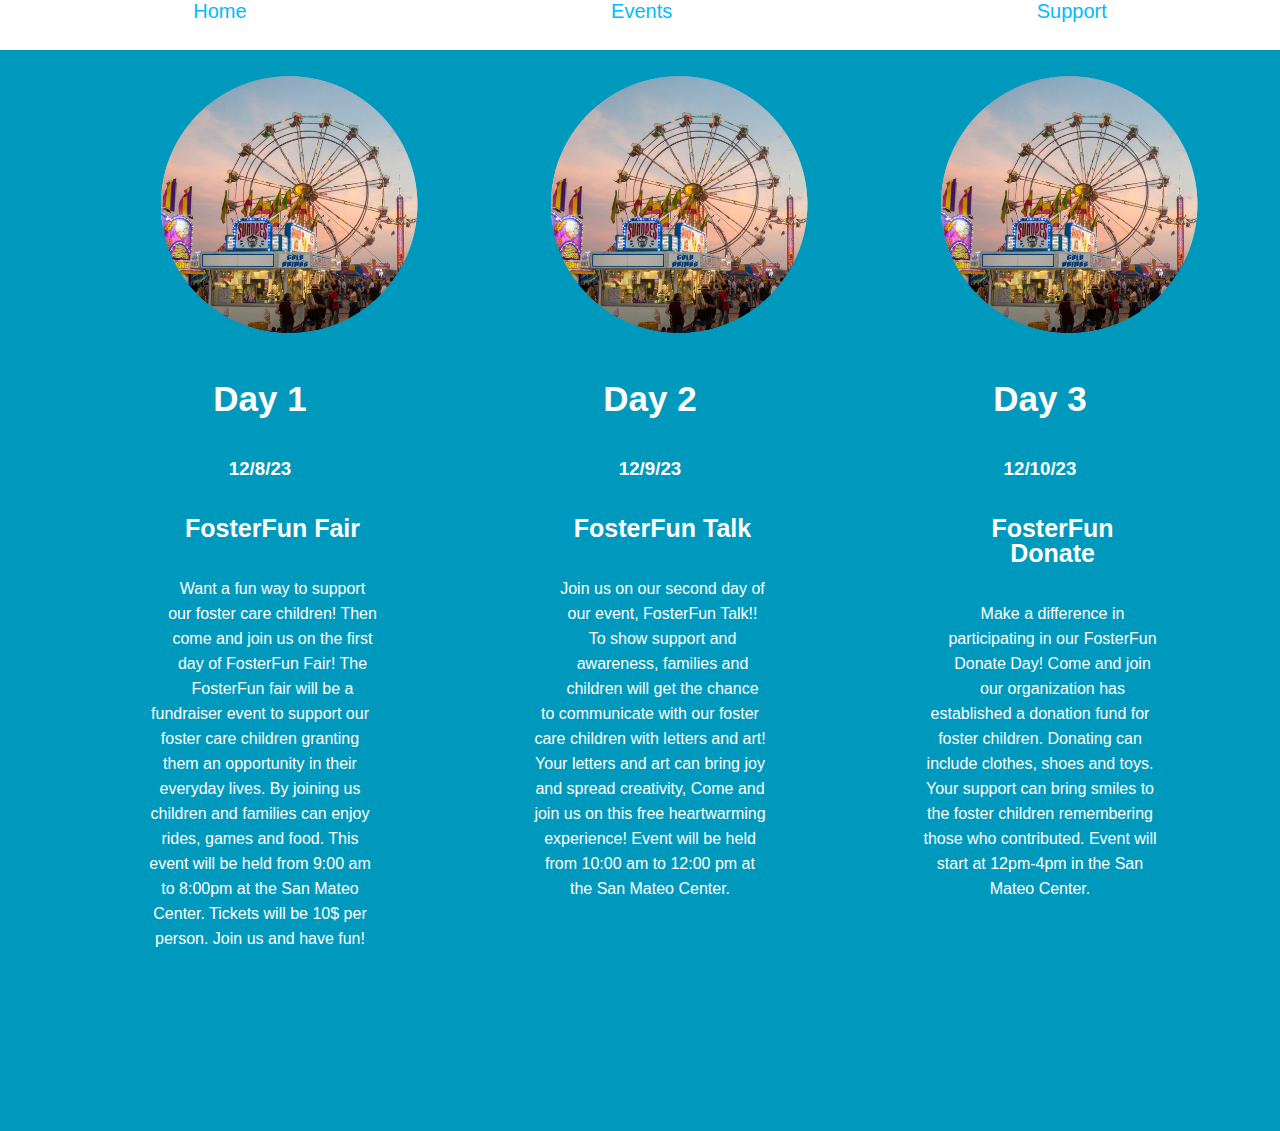
==== 2nd Page/Event.html @ fa7505d9 "update" ====
<!DOCTYPE html>
<html lang="en">
<head>
    <meta charset="UTF-8">

    <meta name="viewport"
    content="width=device-width,
    initial-scale=1.0">

    <title>project 3 events</title>
    <link rel="stylesheet" href="../css/style.css">

</head>
<body>

    <div id="bluebackground2"></div>

    <header>
    <nav>
            <a href="../index.html">Home</a>
            <a href="Event.html">Events</a>
            <a href="../3rd Page/Support.html">Support</a>

    </nav>

    </header>   

    <div class="parentOne">
        <div class="child">
            
            <img src="../images/Fair Circle.png" alt="Day1image">
            <h2>Day 1</h2>
            <h3>12/8/23</h3>
            
            <p>
                <h5>FosterFun Fair</h5>
                Want a fun way to support our foster care children! Then come and join us on the first day of FosterFun Fair! 
                The FosterFun fair will be a fundraiser event to support our foster care children granting 
                them an opportunity in their everyday lives. By joining us children and families can enjoy
                rides, games and food. This event will be held from 9:00 am
                to 8:00pm at the San Mateo Center. Tickets will be 10$ per person. Join us
                and have fun!
     
            </p>


        </div>

        

        <div class="child">
        
            <img src="../images/Fair Circle.png" alt="Day2image">
            
            <h2>Day 2</h2>
            <h3>12/9/23</h3>
        
            <p>
                <h5>FosterFun Talk</h5>
                Join us on our second day of our event, FosterFun Talk!! To show support and awareness, 
                families and children will get the chance to communicate with our foster care children with
                letters and art! Your letters and art can bring joy and spread creativity, 
                Come and join us on this free heartwarming experience!
                Event will be held from 10:00 am to 12:00 pm at the San Mateo Center.
      


        </div>



        <div class="child">
        
            <img src="../images/Fair Circle.png" alt="Day3image">
            
            <h2>Day 3</h2>
            <h3>12/10/23</h3>
        
            <p>
                <h5>FosterFun Donate</h5>
                Make a difference in participating in our FosterFun Donate Day! Come and join our organization has
                established a donation fund for foster children. Donating can include clothes, shoes and toys.
                Your support can bring smiles to the foster children remembering those who contributed. Event will start at
                12pm-4pm in the San Mateo Center.
      


        </div>

    </div>

    

</body>
</html>
---- css/style.css ----
* {
    margin: 0;
    padding: 0;
    box-sizing: border-box;

}


body {
    background-image: url(../images/EventBackground.png);
    margin: auto;  
    width: 500%;
    max-width: 1300px;
    font-family: 'Nunito', sans-serif;
    text-align: center;
    font-size: 16px;
    color: rgb(0, 187, 255);
    text-decoration: none;
    flex-wrap: wrap;
    
}


#bluebackground1{
    background-image: url(../images/Backgroundforwebsite.png);
    background-size: 100%;
    background-repeat: no-repeat;
}

#bluebackground2{
   
    background-image: url(../images/EventBackground.png);
    background-size: 100%;
    background-repeat: no-repeat;

} 







nav {
    width: 100%;
    height: 50px;
    background-color:white;
    margin:  auto;
    display: inline-block;
    flex-wrap: wrap;

}


a {
    text-decoration: none;
    font-family: 'Orbitron', sans-serif;
    font-size: 20px;
    color:rgb(0, 187, 255);
    margin: 45px;
    padding: 25px;
   
}


nav a:link {
  color: rgb(0, 187, 255);
    margin:  90px;
    border-radius: 60px;
    padding: 90px;
    text-decoration: none;
   
}


nav a:hover {
    color: rgba(124, 209, 255, 0.775);
}


    

#FosterLogo img{
    
    margin-top: 140px;
    margin-left: -65px;
    float: left;
    width: 250px;
    flex-wrap: wrap;

}







#HomeChildren img{
    width: 700px;
    float: right;
    border-color: #ffffff;
    
   
    
}



p{
    text-decoration-color: rgb(0, 187, 255);
    text-align: left;
    align-items: left;
    float: left;
    font-family: 'Nunito', sans-serif;
    font-size: 17px;
    line-height: 25px;
    margin-left: -155px;
    padding: 90px;
    width: 55%;
    display: flex;
    flex-wrap: wrap;
    
}



h1{
    text-decoration-color:rgb(0, 187, 255);
    text-align: left;
    align-items: left;
    float: left;
    font-family: 'Nunito', sans-serif;
    font-size: 24px;
    margin-left: -155px;
    padding-top: 160px;
    width: 55%;
    display: flex;
    flex-wrap: wrap;
    
}





.parentOne {
    width: 90%;
    margin: auto;
    display: flex;
    flex-direction: row;
    flex-wrap: wrap;
    justify-content: space-around;
 
 }
 
 .child {
    border: #ffffff;
    width: 20%;
    position: relative;
    color: #ffffff;
    line-height: 25px;
 }
 
 img {
 width: 130%;
 
 }
 
 
 
 

h5{
    font-size: 25px;
    margin-top: 25px;
     margin-bottom: 35px;
     
}


h2{
    font-size: 35px;
    margin-top: 25px;
     margin-bottom: 35px;
}














h3{

    font: 25px;
    margin: 10px;
    padding: 10px;
    font-family: 'Nunito', sans-serif;
    border-color: white;
    margin: 1rem auto;
    text-align: center;
    width: 70%;
    
}
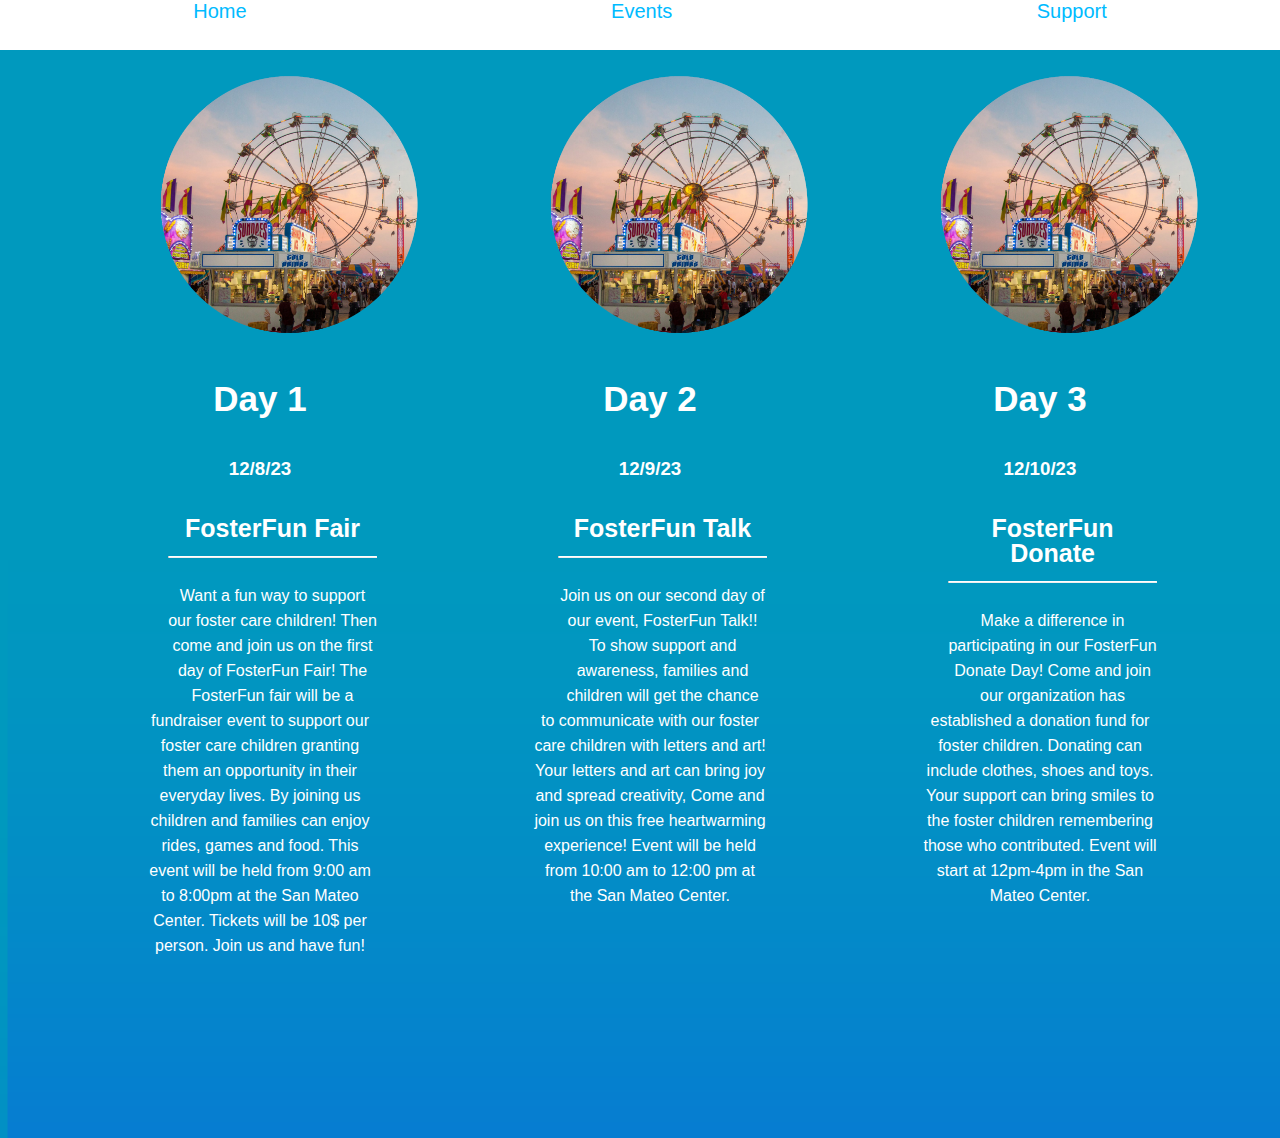
==== commit e380561a: "Update" ====
--- a/2nd Page/Event.html
+++ b/2nd Page/Event.html
@@ -34,6 +34,7 @@
             
             <p>
                 <h5>FosterFun Fair</h5>
+                <hr>
                 Want a fun way to support our foster care children! Then come and join us on the first day of FosterFun Fair! 
                 The FosterFun fair will be a fundraiser event to support our foster care children granting 
                 them an opportunity in their everyday lives. By joining us children and families can enjoy
@@ -57,6 +58,7 @@
         
             <p>
                 <h5>FosterFun Talk</h5>
+                <hr>
                 Join us on our second day of our event, FosterFun Talk!! To show support and awareness, 
                 families and children will get the chance to communicate with our foster care children with
                 letters and art! Your letters and art can bring joy and spread creativity, 
@@ -78,13 +80,12 @@
         
             <p>
                 <h5>FosterFun Donate</h5>
+                <hr>
                 Make a difference in participating in our FosterFun Donate Day! Come and join our organization has
                 established a donation fund for foster children. Donating can include clothes, shoes and toys.
                 Your support can bring smiles to the foster children remembering those who contributed. Event will start at
                 12pm-4pm in the San Mateo Center.
       
-
-
         </div>
 
     </div>
--- a/css/style.css
+++ b/css/style.css
@@ -7,14 +7,14 @@
 
 
 body {
-    background-image: url(../images/EventBackground.png);
+    background-image: url(../images/BlueBackground.png);
     margin: auto;  
     width: 500%;
     max-width: 1300px;
     font-family: 'Nunito', sans-serif;
     text-align: center;
     font-size: 16px;
-    color: rgb(0, 187, 255);
+    color: rgb(3, 163, 199);
     text-decoration: none;
     flex-wrap: wrap;
     
@@ -99,11 +99,17 @@
 #HomeChildren img{
     width: 700px;
     float: right;
-    border-color: #ffffff;
-    
-   
-    
-}
+    border: 5px solid #ffffff;
+    
+}
+
+#Charity1 img{
+    width: 600px;
+    
+    border: 5px solid #ffffff;
+    
+}
+
 
 
 
@@ -174,7 +180,7 @@
 h5{
     font-size: 25px;
     margin-top: 25px;
-     margin-bottom: 35px;
+     margin-bottom: 15px;
      
 }
 
@@ -187,7 +193,10 @@
 
 
 
-
+hr {
+    border-top: 1px solid rgb(255, 255, 255);
+    margin-bottom: 25px;
+  }
 
 
 
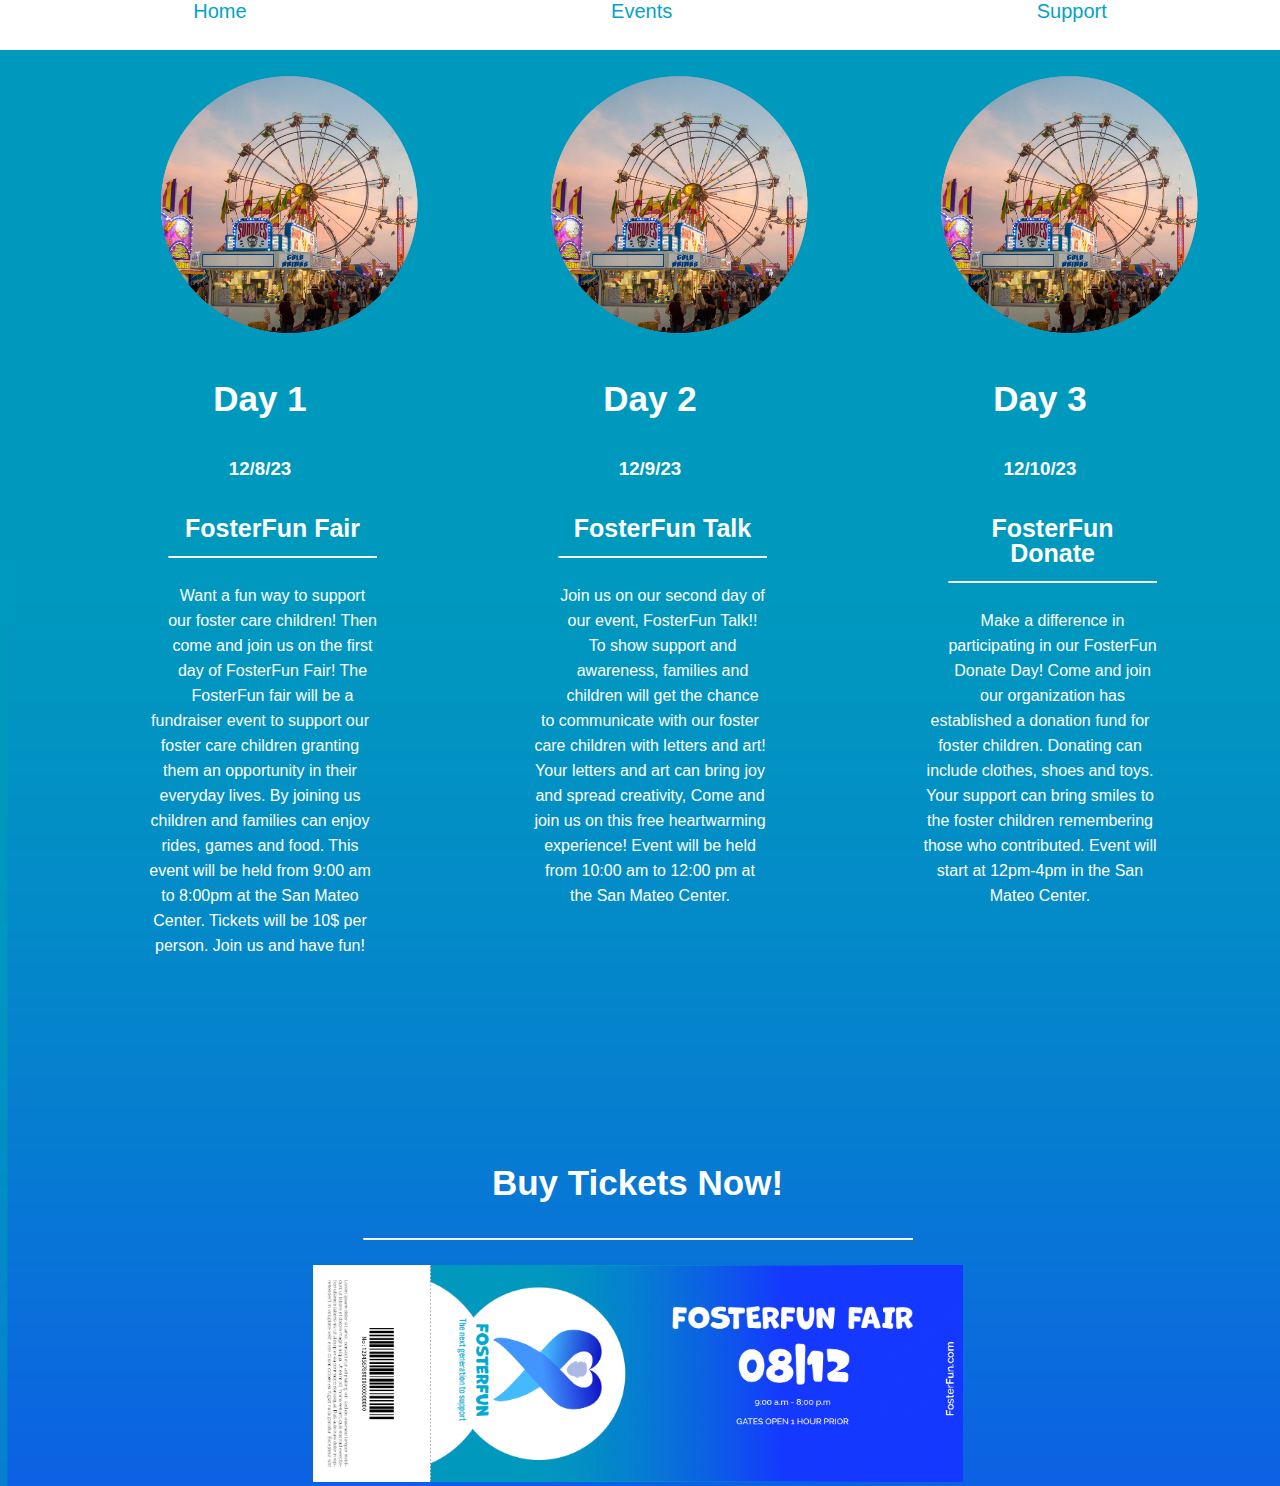
==== commit 0f17c128: "Update" ====
--- a/2nd Page/Event.html
+++ b/2nd Page/Event.html
@@ -88,6 +88,24 @@
       
         </div>
 
+
+        <div id="HrEvent">
+            
+
+            <h2>Buy Tickets Now!</h2>
+            <hr>
+    
+            </div>
+    
+
+
+        
+        <div id="Buytickets">
+            
+        <img src="../images/FosterFunTickets.png" alt="FosterTicket">
+
+        </div>
+
     </div>
 
     
--- a/css/style.css
+++ b/css/style.css
@@ -21,8 +21,8 @@
 }
 
 
-#bluebackground1{
-    background-image: url(../images/Backgroundforwebsite.png);
+.bluebackground1{
+    background-image: url(../images/MainBackground.png);
     background-size: 100%;
     background-repeat: no-repeat;
 }
@@ -56,7 +56,7 @@
     text-decoration: none;
     font-family: 'Orbitron', sans-serif;
     font-size: 20px;
-    color:rgb(0, 187, 255);
+    color:rgb(3, 163, 199);
     margin: 45px;
     padding: 25px;
    
@@ -64,7 +64,7 @@
 
 
 nav a:link {
-  color: rgb(0, 187, 255);
+  color: rgb(3, 163, 199);
     margin:  90px;
     border-radius: 60px;
     padding: 90px;
@@ -103,14 +103,31 @@
     
 }
 
+#FosterOrg{
+    
+    width: 350px;
+    float: right;
+    margin-right: 100px;
+    
+
+}
+
+
+
+
 #Charity1 img{
-    width: 600px;
+    width: 800px;
     
     border: 5px solid #ffffff;
     
 }
 
-
+#HrEvent{
+    align-items: left;
+    float: left;
+    border-color: rgb(3, 163, 199) ;
+    
+}
 
 
 p{
@@ -145,6 +162,7 @@
     flex-wrap: wrap;
     
 }
+
 
 
 
@@ -174,14 +192,11 @@
  }
  
  
- 
- 
 
 h5{
     font-size: 25px;
     margin-top: 25px;
      margin-bottom: 15px;
-     
 }
 
 
@@ -199,14 +214,6 @@
   }
 
 
-
-
-
-
-
-
-
-
 h3{
 
     font: 25px;
@@ -220,21 +227,61 @@
     
 }
 
-
-
-
-
-
-
-
-
-
-
-
-
-
-
-
-
-
-
+#child img{
+
+    margin-left: 94px;
+}
+
+
+
+
+
+
+
+
+#SupportInfo{
+
+ float: right;
+ display: flex;
+flex-wrap: wrap;
+
+}
+
+
+
+#SupportUs1{
+
+    float: right;
+    display: flex;
+   flex-wrap: wrap;
+   
+
+   }
+   
+   #BuyNow1{
+
+    float: right;
+    display: flex;
+   flex-wrap: wrap;
+   color: #ffffff;
+   
+   }
+   
+#Buytickets{
+
+    width: 500px;
+    align-items: center;
+    margin-right: 175px;
+}
+
+#HrEvent{
+
+    width: 550px;
+    align-items: center;
+    margin-right: 25px;
+    color: #ffffff;
+}
+
+
+
+
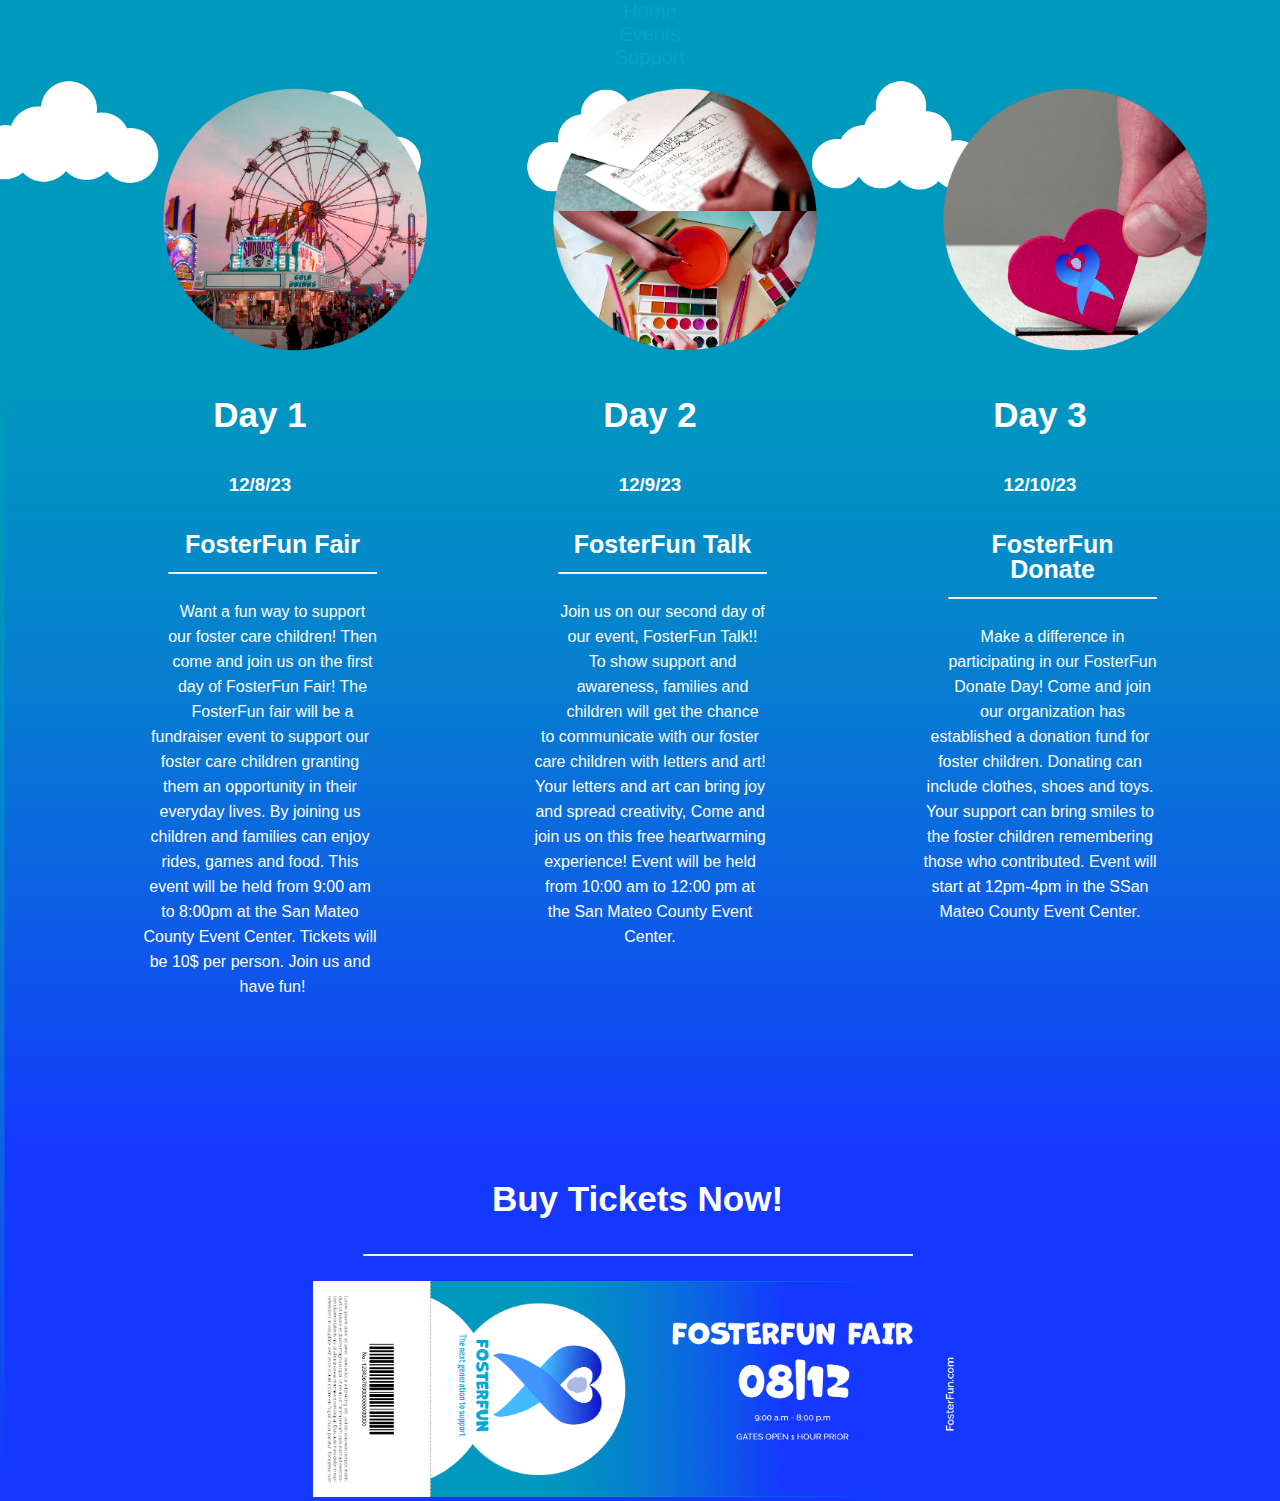
==== commit d395fd25: "Update" ====
--- a/2nd Page/Event.html
+++ b/2nd Page/Event.html
@@ -9,26 +9,33 @@
 
     <title>project 3 events</title>
     <link rel="stylesheet" href="../css/style.css">
+    <link rel="stylesheet" href="../css/style2.css">
+
 
 </head>
 <body>
 
-    <div id="bluebackground2"></div>
+    <div id="bluebackground2">
 
     <header>
-    <nav>
-            <a href="../index.html">Home</a>
-            <a href="Event.html">Events</a>
-            <a href="../3rd Page/Support.html">Support</a>
-
-    </nav>
+        <div id="nav">
+            <ul>
+              <li><a href="../index.html">Home</a>
+              </li>
+              <li><a href="Event.html">Events</a>
+              </li>
+              <li><a href="../3rd Page/Support.html">Support</a>
+              </li>
+              
+            </ul>
+          </div>
 
     </header>   
 
     <div class="parentOne">
         <div class="child">
             
-            <img src="../images/Fair Circle.png" alt="Day1image">
+            <img src="../images/FairCircle.png" alt="Day1image">
             <h2>Day 1</h2>
             <h3>12/8/23</h3>
             
@@ -39,7 +46,7 @@
                 The FosterFun fair will be a fundraiser event to support our foster care children granting 
                 them an opportunity in their everyday lives. By joining us children and families can enjoy
                 rides, games and food. This event will be held from 9:00 am
-                to 8:00pm at the San Mateo Center. Tickets will be 10$ per person. Join us
+                to 8:00pm at the San Mateo County Event Center. Tickets will be 10$ per person. Join us
                 and have fun!
      
             </p>
@@ -51,7 +58,7 @@
 
         <div class="child">
         
-            <img src="../images/Fair Circle.png" alt="Day2image">
+            <img src="../images/Circle2.png" alt="Day2image">
             
             <h2>Day 2</h2>
             <h3>12/9/23</h3>
@@ -63,7 +70,7 @@
                 families and children will get the chance to communicate with our foster care children with
                 letters and art! Your letters and art can bring joy and spread creativity, 
                 Come and join us on this free heartwarming experience!
-                Event will be held from 10:00 am to 12:00 pm at the San Mateo Center.
+                Event will be held from 10:00 am to 12:00 pm at the San Mateo County Event Center.
       
 
 
@@ -73,7 +80,7 @@
 
         <div class="child">
         
-            <img src="../images/Fair Circle.png" alt="Day3image">
+            <img src="../images/DonateCircle.png" alt="Day3image">
             
             <h2>Day 3</h2>
             <h3>12/10/23</h3>
@@ -84,7 +91,7 @@
                 Make a difference in participating in our FosterFun Donate Day! Come and join our organization has
                 established a donation fund for foster children. Donating can include clothes, shoes and toys.
                 Your support can bring smiles to the foster children remembering those who contributed. Event will start at
-                12pm-4pm in the San Mateo Center.
+                12pm-4pm in the SSan Mateo County Event Center.
       
         </div>
 
@@ -108,7 +115,7 @@
 
     </div>
 
-    
+</div>
 
 </body>
 </html>
--- a/css/style.css
+++ b/css/style.css
@@ -260,7 +260,7 @@
    
    #BuyNow1{
 
-    float: right;
+    float: left;
     display: flex;
    flex-wrap: wrap;
    color: #ffffff;
@@ -282,6 +282,15 @@
     color: #ffffff;
 }
 
-
-
-
+.column{
+
+    float: left;
+    width: 22%;
+    padding: 5px;
+}
+
+
+.merchrow{
+    display: table;
+    clear: both;
+}--- a/css/style2.css
+++ b/css/style2.css
@@ -0,0 +1,276 @@
+* {
+    margin: 0;
+    padding: 0;
+    box-sizing: border-box;
+
+}
+
+
+body {
+    background-image: url(../images/EventBackground.png);
+    margin: auto;  
+    font-family: 'Nunito', sans-serif;
+    text-align: center;
+    font-size: 16px;
+    color: rgb(3, 163, 199);
+    text-decoration: none;
+    flex-wrap: wrap;
+    
+}
+
+
+
+
+nav {
+    width: 100%;
+    height: 50px;
+    background-color:white;
+    margin:  auto;
+    display: inline-block;
+    flex-wrap: wrap;
+
+}
+
+
+a {
+    text-decoration: none;
+    font-family: 'Orbitron', sans-serif;
+    font-size: 20px;
+    color:rgb(3, 163, 199);
+    margin: 45px;
+    padding: 25px;
+   
+}
+
+
+nav a:link {
+  color: rgb(3, 163, 199);
+    margin:  90px;
+    border-radius: 60px;
+    padding: 90px;
+    text-decoration: none;
+   
+}
+
+
+nav a:hover {
+    color: rgba(124, 209, 255, 0.775);
+}
+
+
+    
+
+#FosterLogo img{
+    
+    margin-top: 140px;
+    margin-left: -65px;
+    float: left;
+    width: 250px;
+    flex-wrap: wrap;
+
+}
+
+
+
+
+
+
+
+#HomeChildren img{
+    width: 700px;
+    float: right;
+    border: 5px solid #ffffff;
+    
+}
+
+#FosterOrg{
+    
+    width: 350px;
+    float: right;
+    margin-right: 100px;
+    
+
+}
+
+
+
+
+#Charity1 img{
+    width: 800px;
+    
+    border: 5px solid #ffffff;
+    
+}
+
+#HrEvent{
+    align-items: left;
+    float: left;
+    border-color: rgb(3, 163, 199) ;
+    
+}
+
+
+p{
+    text-decoration-color: rgb(0, 187, 255);
+    text-align: left;
+    align-items: left;
+    float: left;
+    font-family: 'Nunito', sans-serif;
+    font-size: 17px;
+    line-height: 25px;
+    margin-left: -155px;
+    padding: 90px;
+    width: 55%;
+    display: flex;
+    flex-wrap: wrap;
+    
+}
+
+
+
+h1{
+    text-decoration-color:rgb(0, 187, 255);
+    text-align: left;
+    align-items: left;
+    float: left;
+    font-family: 'Nunito', sans-serif;
+    font-size: 24px;
+    margin-left: -155px;
+    padding-top: 160px;
+    width: 55%;
+    display: flex;
+    flex-wrap: wrap;
+    
+}
+
+
+
+
+
+
+.parentOne {
+    width: 90%;
+    margin: auto;
+    display: flex;
+    flex-direction: row;
+    flex-wrap: wrap;
+    justify-content: space-around;
+ 
+ }
+ 
+ .child {
+    border: #ffffff;
+    width: 20%;
+    position: relative;
+    color: #ffffff;
+    line-height: 25px;
+ }
+ 
+ img {
+ width: 130%;
+ 
+ }
+ 
+ 
+
+h5{
+    font-size: 25px;
+    margin-top: 25px;
+     margin-bottom: 15px;
+}
+
+
+h2{
+    font-size: 35px;
+    margin-top: 25px;
+     margin-bottom: 35px;
+}
+
+
+
+hr {
+    border-top: 1px solid rgb(255, 255, 255);
+    margin-bottom: 25px;
+  }
+
+
+h3{
+
+    font: 25px;
+    margin: 10px;
+    padding: 10px;
+    font-family: 'Nunito', sans-serif;
+    border-color: white;
+    margin: 1rem auto;
+    text-align: center;
+    width: 70%;
+    
+}
+
+#child img{
+
+    margin-left: 94px;
+}
+
+
+
+
+
+
+
+
+#SupportInfo{
+
+ float: right;
+ display: flex;
+flex-wrap: wrap;
+
+}
+
+
+
+#SupportUs1{
+
+    float: right;
+    display: flex;
+   flex-wrap: wrap;
+   
+
+   }
+   
+   #BuyNow1{
+
+    float: left;
+    display: flex;
+   flex-wrap: wrap;
+   color: #ffffff;
+   
+   }
+   
+#Buytickets{
+
+    width: 500px;
+    align-items: center;
+    margin-right: 175px;
+}
+
+#HrEvent{
+
+    width: 550px;
+    align-items: center;
+    margin-right: 25px;
+    color: #ffffff;
+}
+
+.column{
+
+    float: left;
+    width: 22%;
+    padding: 5px;
+}
+
+
+.merchrow{
+    display: table;
+    clear: both;
+}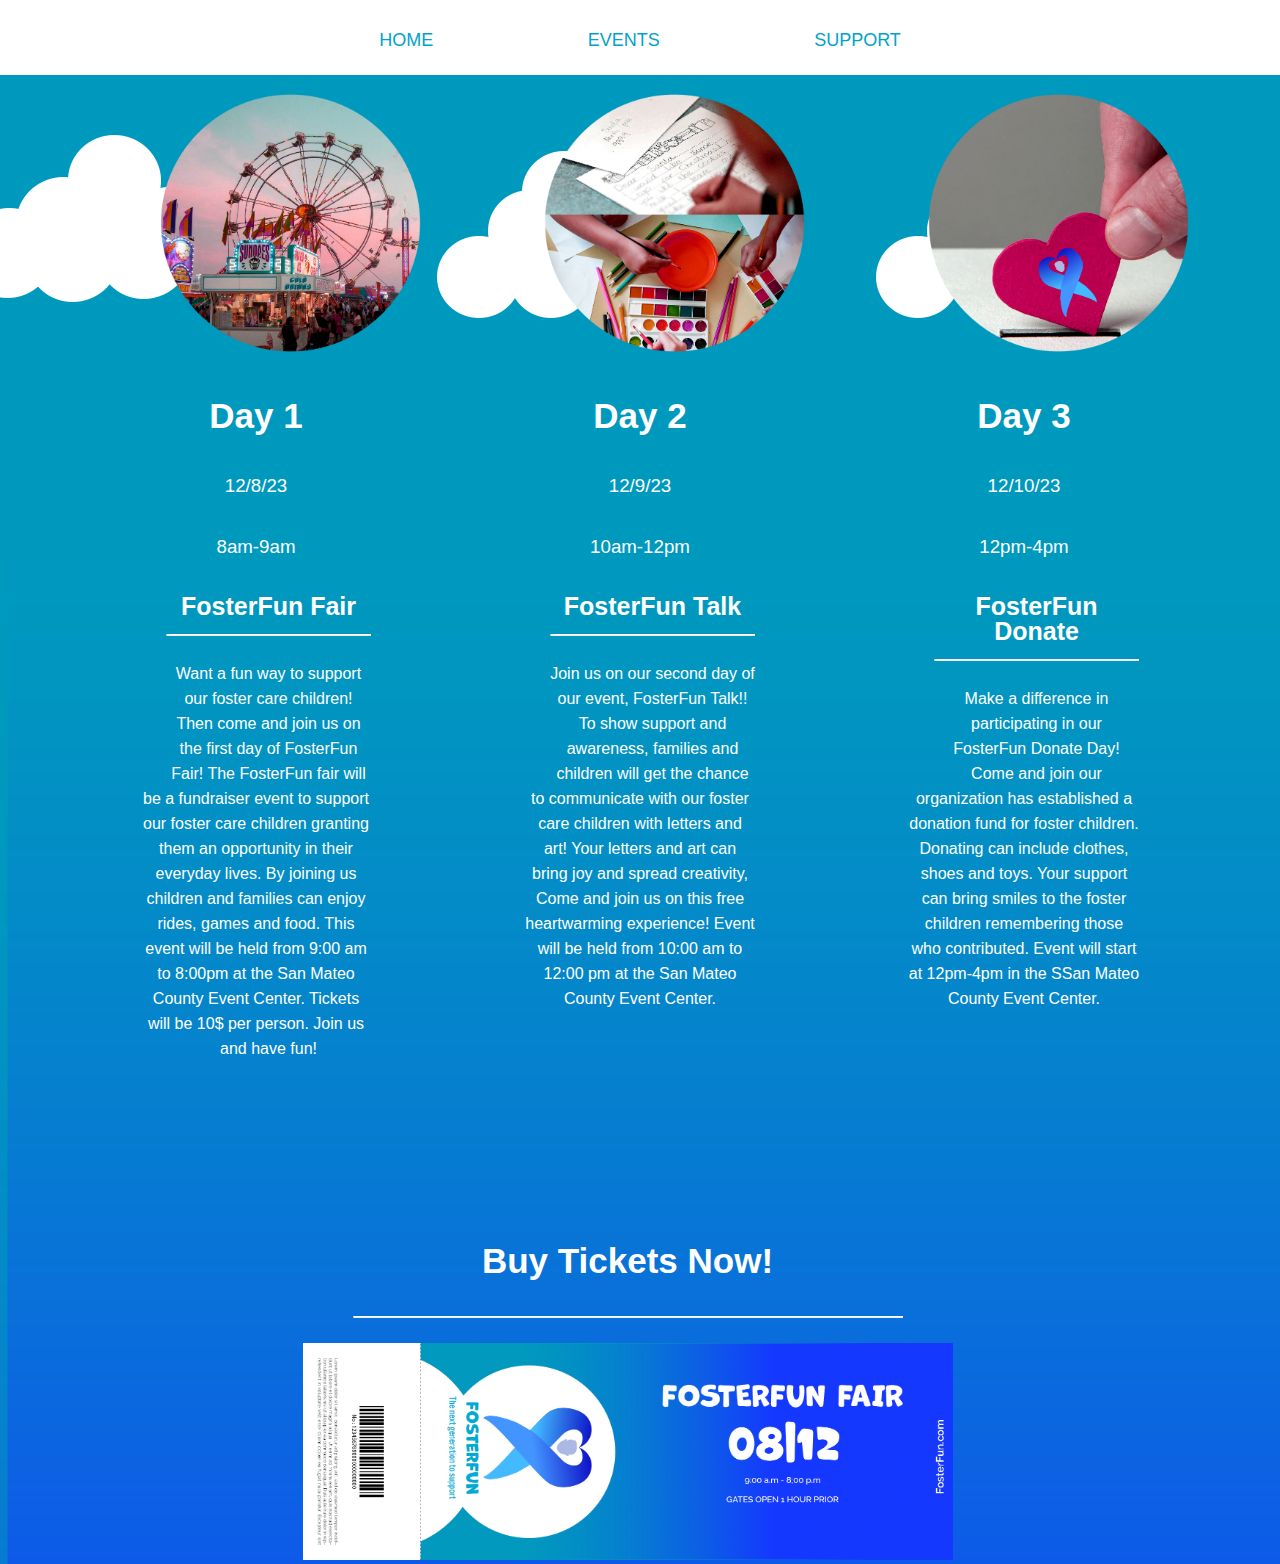
==== commit 86093ded: "Update" ====
--- a/2nd Page/Event.html
+++ b/2nd Page/Event.html
@@ -37,7 +37,8 @@
             
             <img src="../images/FairCircle.png" alt="Day1image">
             <h2>Day 1</h2>
-            <h3>12/8/23</h3>
+            <h3>12/8/23 </h3>
+            <h3> 8am-9am</h3>
             
             <p>
                 <h5>FosterFun Fair</h5>
@@ -62,7 +63,7 @@
             
             <h2>Day 2</h2>
             <h3>12/9/23</h3>
-        
+            <h3> 10am-12pm</h3>
             <p>
                 <h5>FosterFun Talk</h5>
                 <hr>
@@ -84,6 +85,7 @@
             
             <h2>Day 3</h2>
             <h3>12/10/23</h3>
+            <h3>12pm-4pm</h3>
         
             <p>
                 <h5>FosterFun Donate</h5>
--- a/css/style.css
+++ b/css/style.css
@@ -7,10 +7,8 @@
 
 
 body {
-    background-image: url(../images/BlueBackground.png);
+    background-image: url(../images/MainBackground.png);
     margin: auto;  
-    width: 500%;
-    max-width: 1300px;
     font-family: 'Nunito', sans-serif;
     text-align: center;
     font-size: 16px;
@@ -21,61 +19,49 @@
 }
 
 
-.bluebackground1{
-    background-image: url(../images/MainBackground.png);
-    background-size: 100%;
-    background-repeat: no-repeat;
-}
-
-#bluebackground2{
-   
-    background-image: url(../images/EventBackground.png);
-    background-size: 100%;
-    background-repeat: no-repeat;
-
-} 
-
-
-
-
-
-
-
-nav {
+
+
+header{
+
+    width: 100%;
+    height: 75px;
+    display: flex;
+    justify-content: space-between;
+    align-items: center;
+    padding: 30px 10%;
+    background-color: #ffffff;
+    
+}
+
+
+
+
+#nav {
     width: 100%;
     height: 50px;
-    background-color:white;
     margin:  auto;
     display: inline-block;
     flex-wrap: wrap;
-
-}
-
-
-a {
-    text-decoration: none;
-    font-family: 'Orbitron', sans-serif;
-    font-size: 20px;
-    color:rgb(3, 163, 199);
-    margin: 45px;
-    padding: 25px;
-   
-}
-
-
-nav a:link {
-  color: rgb(3, 163, 199);
-    margin:  90px;
-    border-radius: 60px;
-    padding: 90px;
-    text-decoration: none;
-   
-}
-
-
-nav a:hover {
-    color: rgba(124, 209, 255, 0.775);
-}
+  }
+  #nav ul {
+    color: rgb(3, 163, 199);
+
+  }
+  #nav li {
+    display: inline-block;
+    list-style: none;
+  }
+  #nav li a {
+   font-size: 18px;
+   text-transform: uppercase;
+   padding: 0px 30px;
+   color: rgb(3, 163, 199);
+   text-decoration: none;
+  }
+  #nav li a:hover {
+    transition: all 0.4s ease 0s;
+    color:darkblue;
+  }
 
 
     
@@ -83,7 +69,7 @@
 #FosterLogo img{
     
     margin-top: 140px;
-    margin-left: -65px;
+    margin-left: 55px;
     float: left;
     width: 250px;
     flex-wrap: wrap;
@@ -93,7 +79,20 @@
 
 
 
-
+#ChildsFuture1{
+
+    text-align: left;
+    margin-left: 48px ;
+}
+
+
+.test{
+    border-top: 5px solid #0097bf;
+    margin-top: 60px;
+    padding-top: 60px;
+    margin-right: 100px;
+    
+}
 
 
 #HomeChildren img{
@@ -115,6 +114,8 @@
 
 
 
+
+
 #Charity1 img{
     width: 800px;
     
@@ -138,12 +139,12 @@
     font-family: 'Nunito', sans-serif;
     font-size: 17px;
     line-height: 25px;
-    margin-left: -155px;
+    margin-left: -60px;
     padding: 90px;
-    width: 55%;
-    display: flex;
-    flex-wrap: wrap;
-    
+    width: 50%;
+    display: flex;
+    flex-wrap: wrap;
+    font-weight: 100;
 }
 
 
@@ -155,7 +156,7 @@
     float: left;
     font-family: 'Nunito', sans-serif;
     font-size: 24px;
-    margin-left: -155px;
+    margin-left: -272px;
     padding-top: 160px;
     width: 55%;
     display: flex;
@@ -184,6 +185,7 @@
     position: relative;
     color: #ffffff;
     line-height: 25px;
+    font-weight: 100;
  }
  
  img {
@@ -192,11 +194,12 @@
  }
  
  
-
-h5{
+ h5{
     font-size: 25px;
     margin-top: 25px;
      margin-bottom: 15px;
+     margin-left: -295px;
+     
 }
 
 
@@ -216,14 +219,17 @@
 
 h3{
 
-    font: 25px;
-    margin: 10px;
-    padding: 10px;
+    font: 15px;
+    
+    padding: 1px;
+    
     font-family: 'Nunito', sans-serif;
     border-color: white;
     margin: 1rem auto;
     text-align: center;
     width: 70%;
+    font-weight: 500;
+    font-family: 'Titan One', sans-serif;
     
 }
 
@@ -239,34 +245,55 @@
 
 
 
-#SupportInfo{
-
- float: right;
- display: flex;
-flex-wrap: wrap;
-
-}
-
-
-
-#SupportUs1{
-
-    float: right;
+
+
+
+
+
+
+
+#test2{
+    
+    text-align: right;
+}
+
+
+
+
+#BuyNow1{
+
+    float: left;
     display: flex;
    flex-wrap: wrap;
-   
-
-   }
-   
-   #BuyNow1{
-
-    float: left;
-    display: flex;
-   flex-wrap: wrap;
+   margin-left: -165px;
+   margin-top: 45px;
    color: #ffffff;
+   font-size: 25px;
+   font-weight:bold;
+    margin-top: 105px;
+     margin-left: -665px;
+     padding-bottom: 19px;
+     border-bottom: 5px solid rgb(255, 255, 255);
    
    }
    
+
+   h4{
+    text-decoration-color:rgb(255, 255, 255);
+    text-align: right;
+    float: right;
+    font-family: 'Nunito', sans-serif;
+    font-size: 24px;
+    margin-right: -262px;
+    padding-top: 160px;
+    width: 45%;
+    display: flex;
+    flex-wrap: wrap;
+    
+}
+
+
+
 #Buytickets{
 
     width: 500px;
@@ -274,13 +301,6 @@
     margin-right: 175px;
 }
 
-#HrEvent{
-
-    width: 550px;
-    align-items: center;
-    margin-right: 25px;
-    color: #ffffff;
-}
 
 .column{
 
@@ -293,4 +313,24 @@
 .merchrow{
     display: table;
     clear: both;
-}+    margin-right: 160px;
+}
+
+
+
+h6{
+    text-decoration-color: rgb(0, 187, 255);
+    text-align: left;
+    float: right;
+    font-family: 'Nunito', sans-serif;
+    font-size: 17px;
+    line-height: 25px;
+    margin-right: 12px;
+
+    padding: 90px;
+    width: 44%;
+    display: flex;
+    flex-wrap: wrap;
+    font-weight: 100;
+    
+}
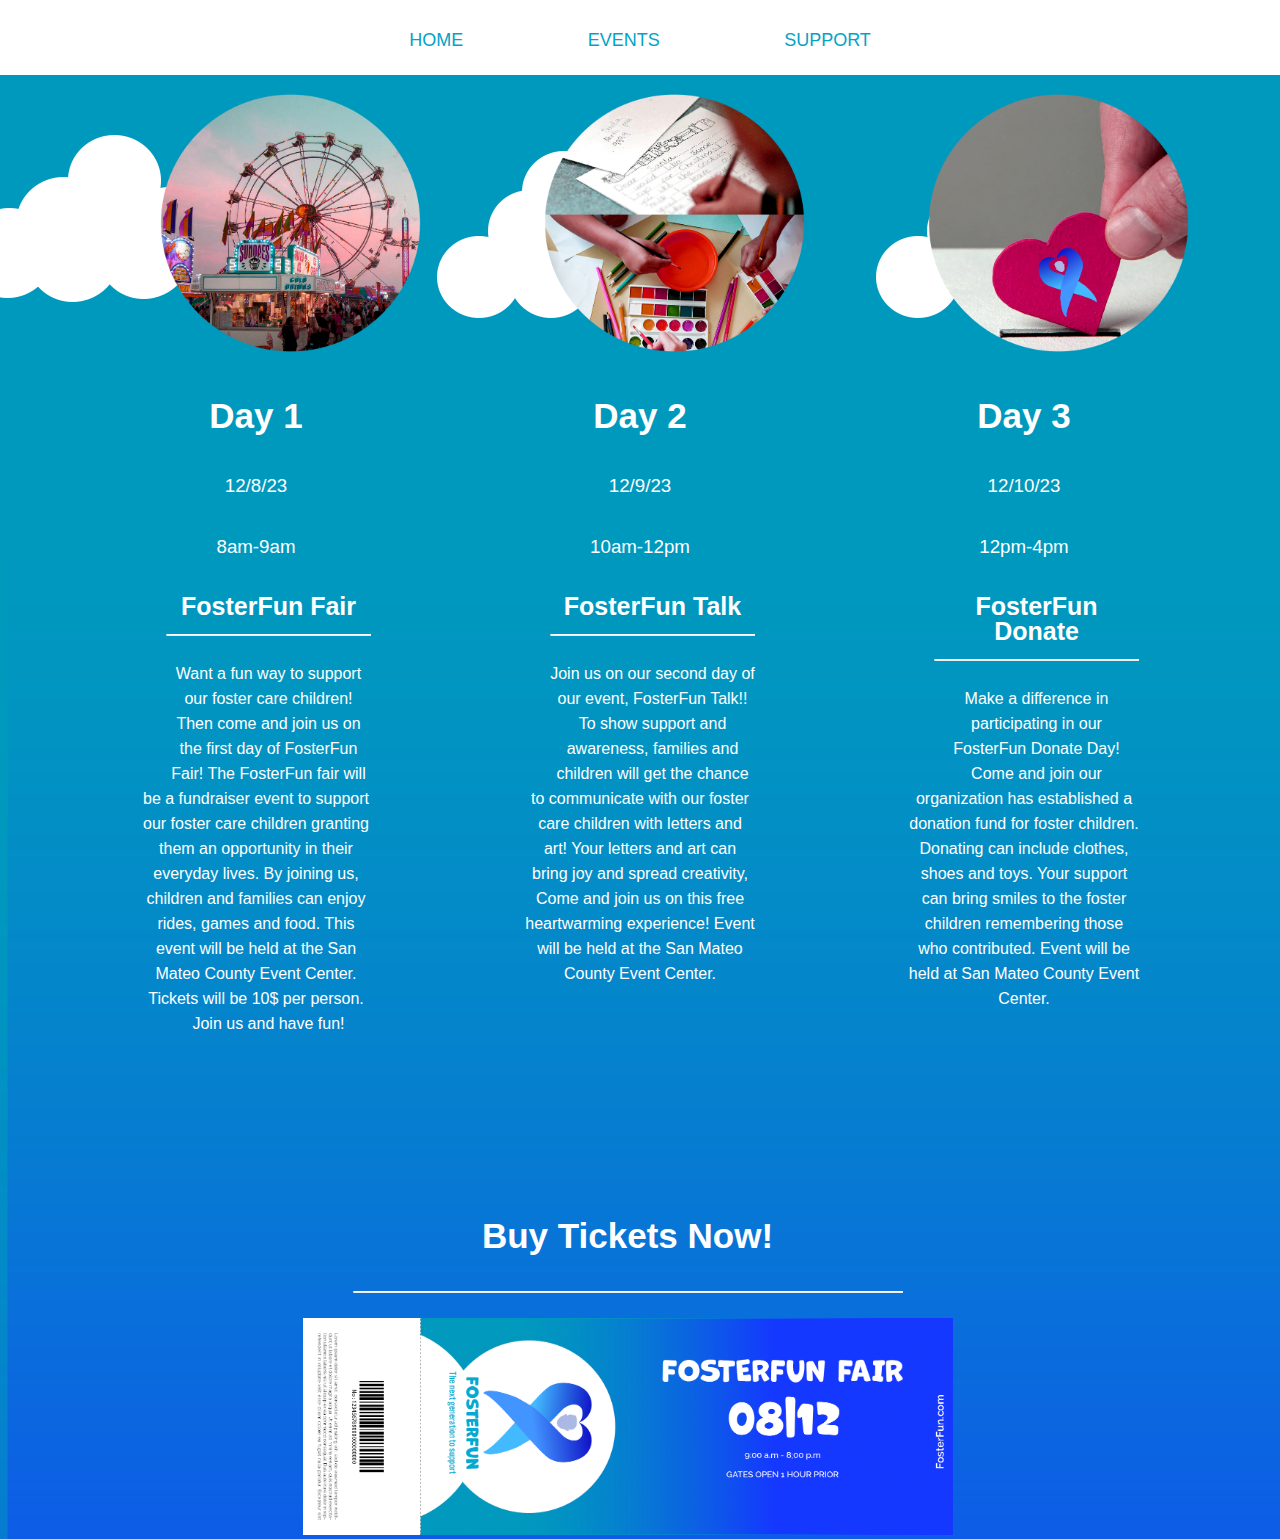
==== commit 8d24f9ce: "Update" ====
--- a/2nd Page/Event.html
+++ b/2nd Page/Event.html
@@ -43,12 +43,14 @@
             <p>
                 <h5>FosterFun Fair</h5>
                 <hr>
-                Want a fun way to support our foster care children! Then come and join us on the first day of FosterFun Fair! 
-                The FosterFun fair will be a fundraiser event to support our foster care children granting 
-                them an opportunity in their everyday lives. By joining us children and families can enjoy
-                rides, games and food. This event will be held from 9:00 am
-                to 8:00pm at the San Mateo County Event Center. Tickets will be 10$ per person. Join us
-                and have fun!
+                
+             Want a fun way to support our foster care children! Then come and join us on the first day of FosterFun Fair!
+            The FosterFun fair will be a fundraiser event to support our foster care children granting
+            them an opportunity in their everyday lives. By joining us, children and families can enjoy
+            rides, games and food. This event will be held at the San Mateo County Event Center. Tickets will be 10$ per person. Join us
+            and have fun!
+ 
+
      
             </p>
 
@@ -71,7 +73,7 @@
                 families and children will get the chance to communicate with our foster care children with
                 letters and art! Your letters and art can bring joy and spread creativity, 
                 Come and join us on this free heartwarming experience!
-                Event will be held from 10:00 am to 12:00 pm at the San Mateo County Event Center.
+                Event will be held at the San Mateo County Event Center.
       
 
 
@@ -91,9 +93,9 @@
                 <h5>FosterFun Donate</h5>
                 <hr>
                 Make a difference in participating in our FosterFun Donate Day! Come and join our organization has
-                established a donation fund for foster children. Donating can include clothes, shoes and toys.
-                Your support can bring smiles to the foster children remembering those who contributed. Event will start at
-                12pm-4pm in the SSan Mateo County Event Center.
+               established a donation fund for foster children. Donating can include clothes, shoes and toys.
+               Your support can bring smiles to the foster children remembering those who contributed. Event will be held at San Mateo County Event Center.
+
       
         </div>
 
--- a/css/style.css
+++ b/css/style.css
@@ -54,7 +54,7 @@
   #nav li a {
    font-size: 18px;
    text-transform: uppercase;
-   padding: 0px 30px;
+   padding: 0px 60px;
    color: rgb(3, 163, 199);
    text-decoration: none;
   }
@@ -69,21 +69,13 @@
 #FosterLogo img{
     
     margin-top: 140px;
-    margin-left: 55px;
+    margin-left: 25px;
     float: left;
     width: 250px;
     flex-wrap: wrap;
 
 }
 
-
-
-
-#ChildsFuture1{
-
-    text-align: left;
-    margin-left: 48px ;
-}
 
 
 .test{
@@ -91,6 +83,7 @@
     margin-top: 60px;
     padding-top: 60px;
     margin-right: 100px;
+    padding-left: 25px;
     
 }
 
@@ -112,7 +105,10 @@
 }
 
 
-
+img {
+    width: 130%; 
+    
+    }
 
 
 
@@ -128,6 +124,17 @@
     float: left;
     border-color: rgb(3, 163, 199) ;
     
+
+    animation-name: Buy2;
+    animation-delay: 1s;
+    animation-direction: forwards;
+    animation-duration: 5s;
+    animation-fill-mode: forwards;
+    animation-iteration-count: infinite;
+    animation-timing-function: ease-in-out;
+
+
+
 }
 
 
@@ -169,6 +176,10 @@
 
 
 
+
+
+
+
 .parentOne {
     width: 90%;
     margin: auto;
@@ -181,17 +192,14 @@
  
  .child {
     border: #ffffff;
-    width: 20%;
+    
     position: relative;
     color: #ffffff;
     line-height: 25px;
     font-weight: 100;
  }
  
- img {
- width: 130%;
- 
- }
+ 
  
  
  h5{
@@ -220,7 +228,6 @@
 h3{
 
     font: 15px;
-    
     padding: 1px;
     
     font-family: 'Nunito', sans-serif;
@@ -233,10 +240,7 @@
     
 }
 
-#child img{
-
-    margin-left: 94px;
-}
+
 
 
 
@@ -256,9 +260,6 @@
     
     text-align: right;
 }
-
-
-
 
 #BuyNow1{
 
@@ -271,9 +272,17 @@
    font-size: 25px;
    font-weight:bold;
     margin-top: 105px;
-     margin-left: -665px;
-     padding-bottom: 19px;
-     border-bottom: 5px solid rgb(255, 255, 255);
+    margin-left: -665px;
+    padding-bottom: 19px;
+    border-bottom: 5px solid rgb(255, 255, 255);
+
+    animation-name: Buy1;
+    animation-delay: 1s;
+    animation-direction: forwards;
+    animation-duration: 8s;
+    animation-fill-mode: forwards;
+    animation-iteration-count: infinite;
+    animation-timing-function: ease-in-out;
    
    }
    
@@ -334,3 +343,28 @@
     font-weight: 100;
     
 }
+
+
+@keyframes Buy1{
+    from{
+        color: #ffffff;
+    }
+    to{
+        color: rgb(255, 200, 0);
+
+}
+
+}
+
+
+@keyframes Buy2{
+    50% {
+        transform: scale(1) ;
+     }
+     
+     100%{
+        transform: scale(1.3)
+     }
+
+
+}--- a/css/style2.css
+++ b/css/style2.css
@@ -21,41 +21,7 @@
 
 
 
-nav {
-    width: 100%;
-    height: 50px;
-    background-color:white;
-    margin:  auto;
-    display: inline-block;
-    flex-wrap: wrap;
-
-}
-
-
-a {
-    text-decoration: none;
-    font-family: 'Orbitron', sans-serif;
-    font-size: 20px;
-    color:rgb(3, 163, 199);
-    margin: 45px;
-    padding: 25px;
-   
-}
-
-
-nav a:link {
-  color: rgb(3, 163, 199);
-    margin:  90px;
-    border-radius: 60px;
-    padding: 90px;
-    text-decoration: none;
-   
-}
-
-
-nav a:hover {
-    color: rgba(124, 209, 255, 0.775);
-}
+
 
 
     
@@ -69,10 +35,6 @@
     flex-wrap: wrap;
 
 }
-
-
-
-
 
 
 
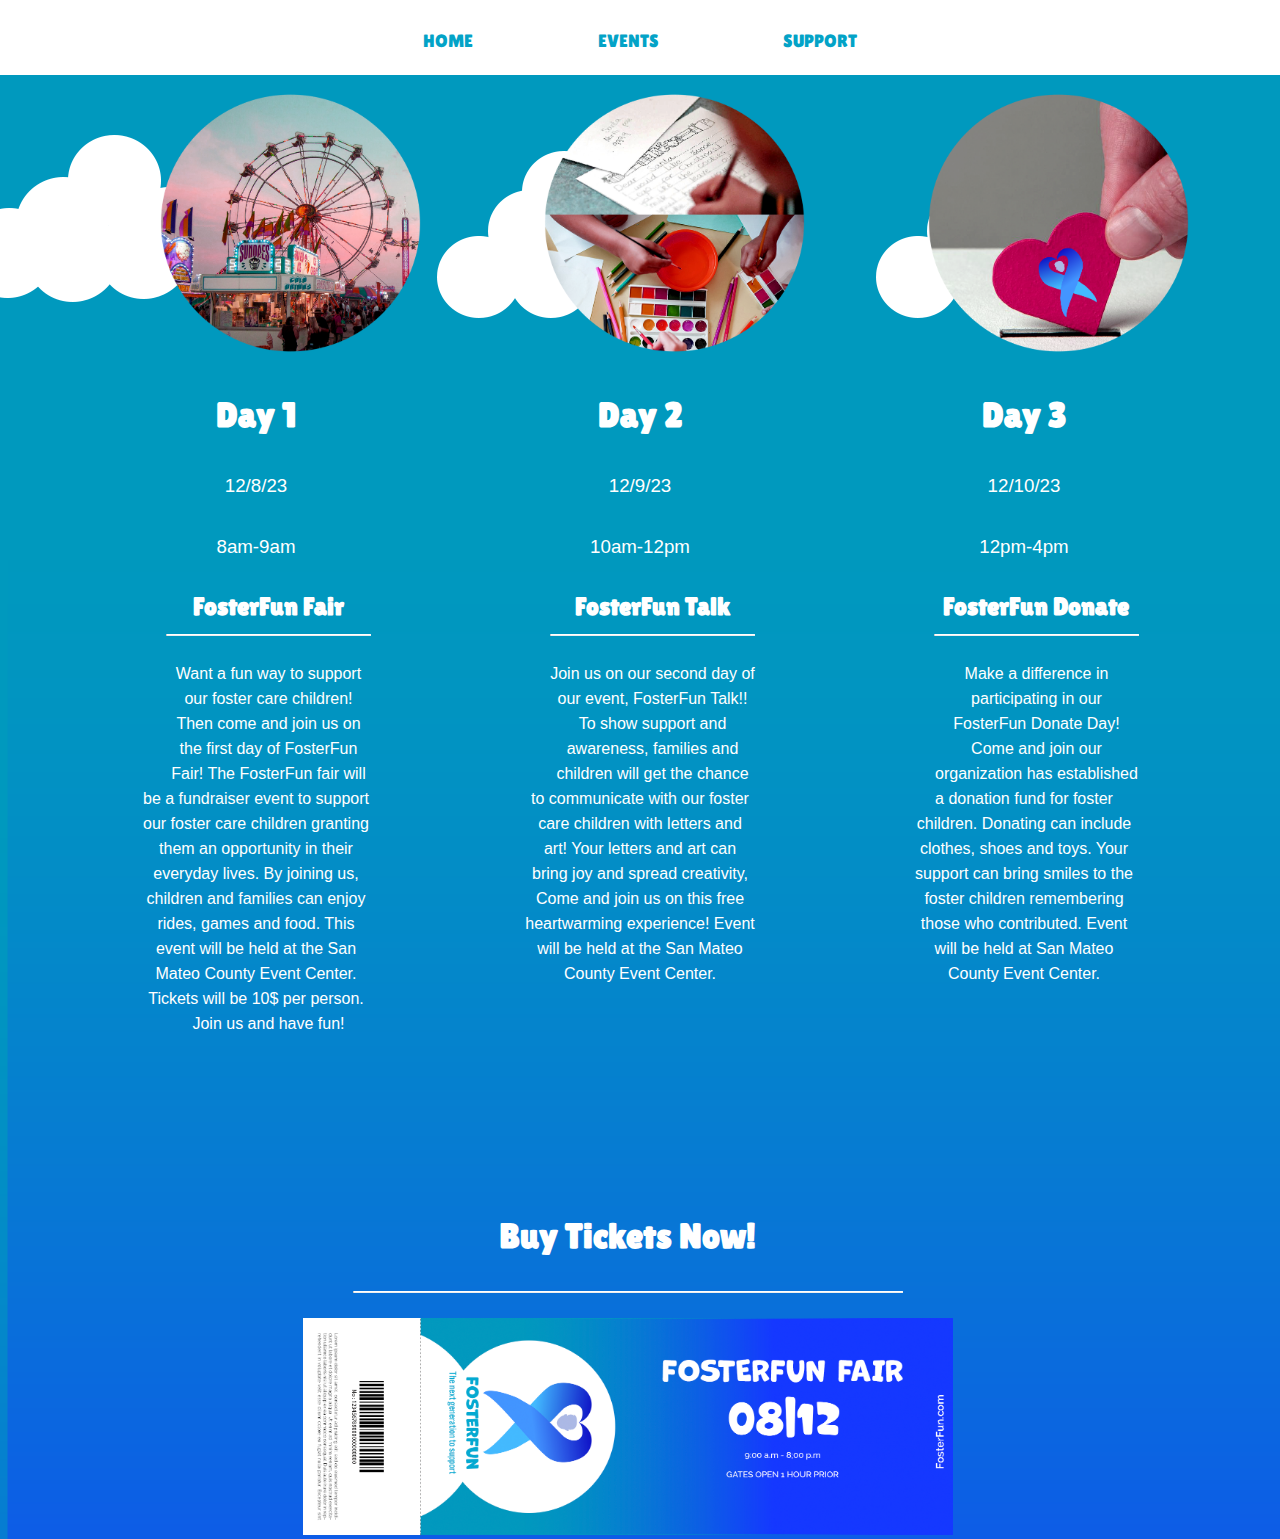
==== commit fbac7cb1: "Update" ====
--- a/2nd Page/Event.html
+++ b/2nd Page/Event.html
@@ -10,6 +10,9 @@
     <title>project 3 events</title>
     <link rel="stylesheet" href="../css/style.css">
     <link rel="stylesheet" href="../css/style2.css">
+    <link rel="preconnect" href="https://fonts.googleapis.com">
+<link rel="preconnect" href="https://fonts.gstatic.com" crossorigin>
+<link href="https://fonts.googleapis.com/css2?family=Lilita+One&family=Titan+One&display=swap" rel="stylesheet">
 
 
 </head>
@@ -35,7 +38,7 @@
     <div class="parentOne">
         <div class="child">
             
-            <img src="../images/FairCircle.png" alt="Day1image">
+            <img src="../images/FairCircle.png" alt="Day1">
             <h2>Day 1</h2>
             <h3>12/8/23 </h3>
             <h3> 8am-9am</h3>
@@ -61,7 +64,7 @@
 
         <div class="child">
         
-            <img src="../images/Circle2.png" alt="Day2image">
+            <img src="../images/Circle2.png" alt="Day2">
             
             <h2>Day 2</h2>
             <h3>12/9/23</h3>
@@ -83,7 +86,7 @@
 
         <div class="child">
         
-            <img src="../images/DonateCircle.png" alt="Day3image">
+            <img src="../images/DonateCircle.png" alt="Day3">
             
             <h2>Day 3</h2>
             <h3>12/10/23</h3>
--- a/css/style.css
+++ b/css/style.css
@@ -9,8 +9,10 @@
 body {
     background-image: url(../images/MainBackground.png);
     margin: auto;  
-    font-family: 'Nunito', sans-serif;
+    
     text-align: center;
+    font-family: 'Lilita One', sans-serif;
+         
     font-size: 16px;
     color: rgb(3, 163, 199);
     text-decoration: none;
@@ -53,6 +55,7 @@
   }
   #nav li a {
    font-size: 18px;
+   font-family: 'Lilita One', sans-serif;
    text-transform: uppercase;
    padding: 0px 60px;
    color: rgb(3, 163, 199);
@@ -123,8 +126,6 @@
     align-items: left;
     float: left;
     border-color: rgb(3, 163, 199) ;
-    
-
     animation-name: Buy2;
     animation-delay: 1s;
     animation-direction: forwards;
@@ -137,6 +138,10 @@
 
 }
 
+#Day1 img{
+
+    padding-right: 34px;
+}
 
 p{
     text-decoration-color: rgb(0, 187, 255);
@@ -164,6 +169,7 @@
     font-family: 'Nunito', sans-serif;
     font-size: 24px;
     margin-left: -272px;
+    font-family: 'Lilita One', sans-serif;
     padding-top: 160px;
     width: 55%;
     display: flex;
@@ -180,23 +186,15 @@
 
 
 
-.parentOne {
-    width: 90%;
-    margin: auto;
-    display: flex;
-    flex-direction: row;
-    flex-wrap: wrap;
-    justify-content: space-around;
- 
- }
+
  
  .child {
     border: #ffffff;
-    
     position: relative;
     color: #ffffff;
     line-height: 25px;
     font-weight: 100;
+    
  }
  
  
@@ -204,6 +202,7 @@
  
  h5{
     font-size: 25px;
+    font-family: 'Lilita One', sans-serif;
     margin-top: 25px;
      margin-bottom: 15px;
      margin-left: -295px;
@@ -213,6 +212,7 @@
 
 h2{
     font-size: 35px;
+    font-family: 'Lilita One', sans-serif;
     margin-top: 25px;
      margin-bottom: 35px;
 }
@@ -270,7 +270,7 @@
    margin-top: 45px;
    color: #ffffff;
    font-size: 25px;
-   font-weight:bold;
+   font-family: 'Lilita One', sans-serif;
     margin-top: 105px;
     margin-left: -665px;
     padding-bottom: 19px;
@@ -291,7 +291,7 @@
     text-decoration-color:rgb(255, 255, 255);
     text-align: right;
     float: right;
-    font-family: 'Nunito', sans-serif;
+    font-family: 'Lilita One', sans-serif;
     font-size: 24px;
     margin-right: -262px;
     padding-top: 160px;
@@ -350,7 +350,7 @@
         color: #ffffff;
     }
     to{
-        color: rgb(255, 200, 0);
+        color: rgb(0, 225, 255);
 
 }
 
@@ -367,4 +367,54 @@
      }
 
 
+}
+
+
+@media (max-width: 1231px){
+    
+    .HomeChildren img,
+    .header,
+    .nav,
+    .test,
+    .HomeChildren,
+    .body,
+    .FosterLogo{
+        font-size: 1.5rem;
+        width:1231px;
+        margin-left: auto;
+        margin-right: auto;
+        padding-left: 0.5rem;
+        padding-right: 0.5rem;
+    }
+
+}
+
+
+@media (max-width: 925px){
+
+    .header,
+    .nav,
+    .test,
+    .HomeChildren,
+    .body
+    .FosterLogo{
+        font-size: 1.2rem;
+        width:1231px;
+    }
+
+}
+
+
+@media (max-width: 750px){
+
+    .header,
+    .nav,
+    .test,
+    .HomeChildren,
+    .body
+    .FosterLogo{
+        font-size: .9rem;
+        width:1231px;
+    }
+
 }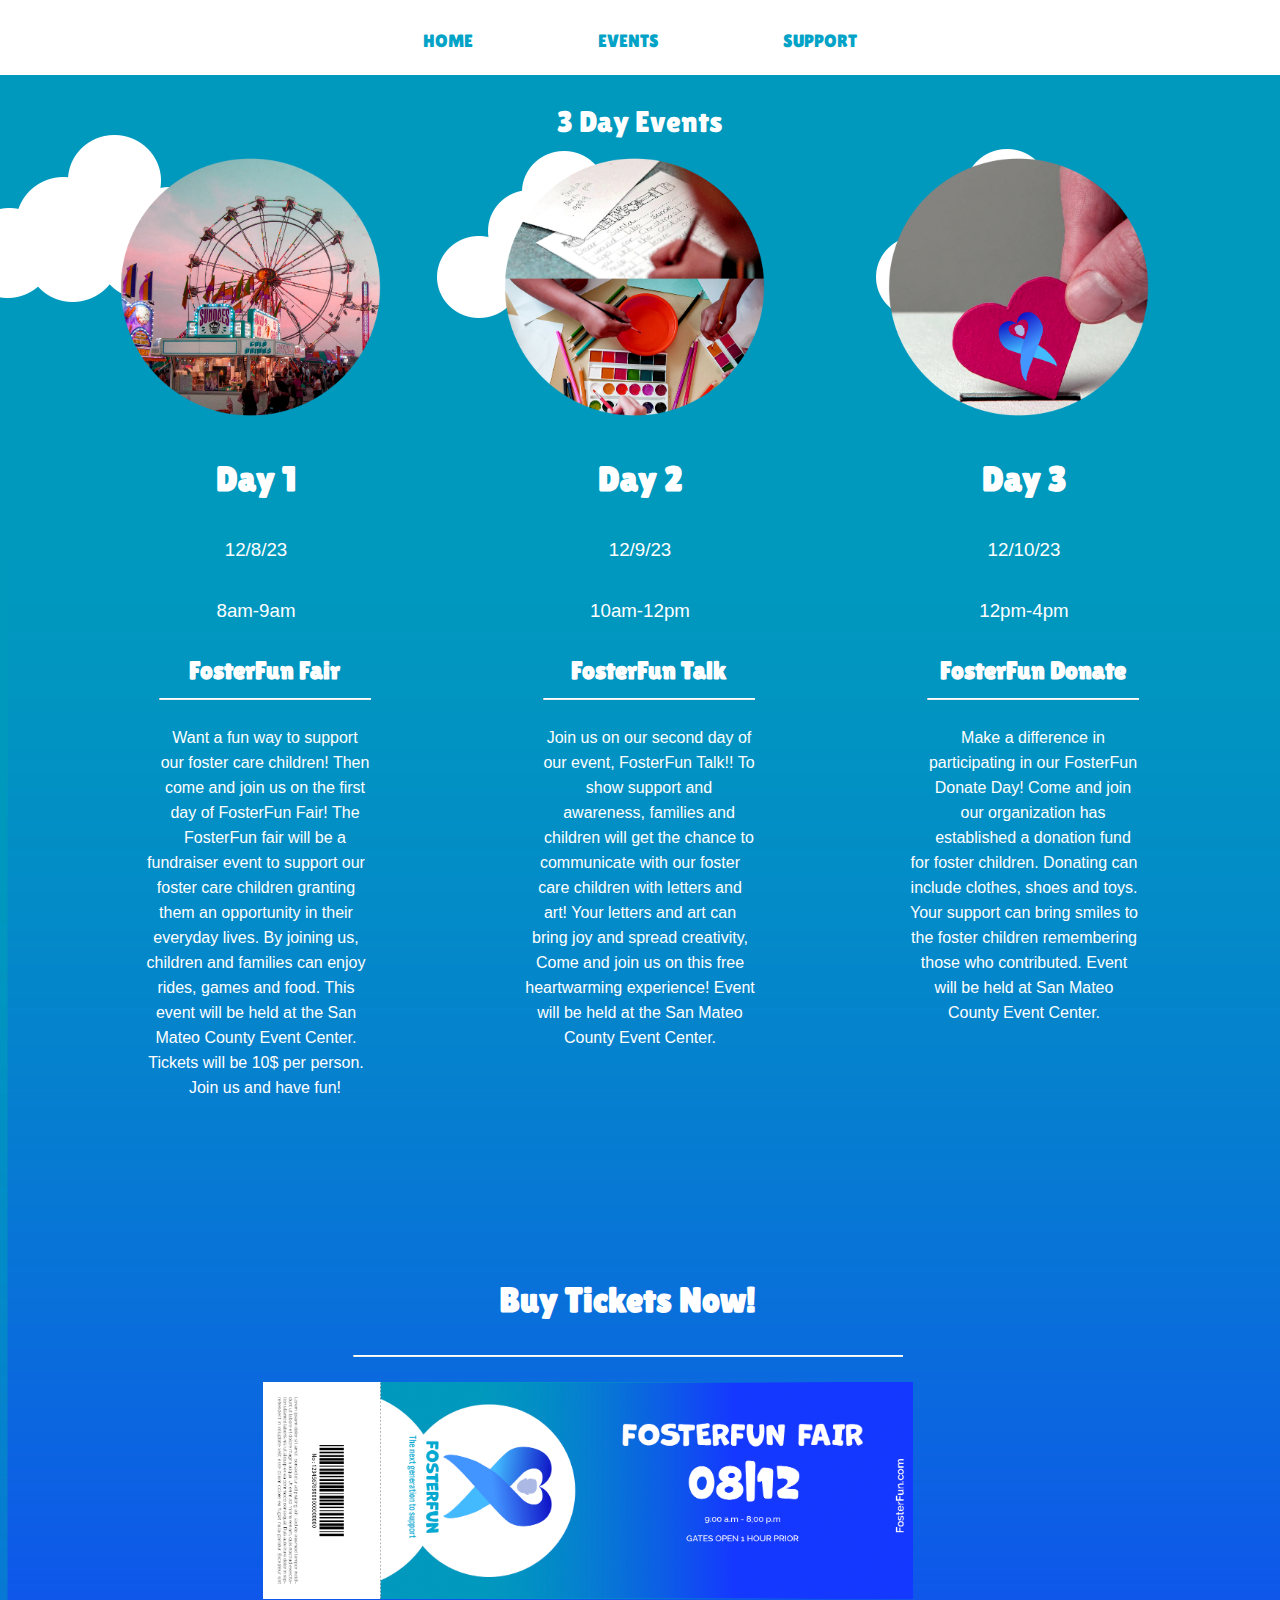
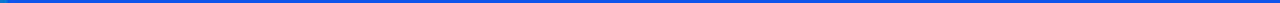
==== commit f17cd5ca: "Update" ====
--- a/2nd Page/Event.html
+++ b/2nd Page/Event.html
@@ -34,6 +34,10 @@
           </div>
 
     </header>   
+
+    <div id="DaysEvent">
+        3 Day Events
+        </div>
 
     <div class="parentOne">
         <div class="child">
@@ -85,6 +89,7 @@
 
 
         <div class="child">
+
         
             <img src="../images/DonateCircle.png" alt="Day3">
             
--- a/css/style.css
+++ b/css/style.css
@@ -67,6 +67,10 @@
   }
 
 
+
+
+
+
     
 
 #FosterLogo img{
@@ -76,9 +80,7 @@
     float: left;
     width: 250px;
     flex-wrap: wrap;
-
-}
-
+}
 
 
 .test{
@@ -133,9 +135,6 @@
     animation-fill-mode: forwards;
     animation-iteration-count: infinite;
     animation-timing-function: ease-in-out;
-
-
-
 }
 
 #Day1 img{
@@ -160,14 +159,13 @@
 }
 
 
-
 h1{
     text-decoration-color:rgb(0, 187, 255);
     text-align: left;
     align-items: left;
     float: left;
     font-family: 'Nunito', sans-serif;
-    font-size: 24px;
+    font-size: 28px;
     margin-left: -272px;
     font-family: 'Lilita One', sans-serif;
     padding-top: 160px;
@@ -194,7 +192,7 @@
     color: #ffffff;
     line-height: 25px;
     font-weight: 100;
-    
+
  }
  
  
@@ -241,7 +239,12 @@
 }
 
 
-
+#DaysEvent{
+    font-family: 'Lilita One', sans-serif;
+    color: #ffffff;
+    font-size: 30px;
+    padding-top: 29px;
+}
 
 
 
@@ -274,7 +277,7 @@
     margin-top: 105px;
     margin-left: -665px;
     padding-bottom: 19px;
-    border-bottom: 5px solid rgb(255, 255, 255);
+    border-bottom: 5px solid rgb(3, 163, 199);
 
     animation-name: Buy1;
     animation-delay: 1s;
@@ -316,6 +319,8 @@
     float: left;
     width: 22%;
     padding: 5px;
+    text-align: center;
+    padding-bottom: 10px;
 }
 
 
@@ -323,6 +328,9 @@
     display: table;
     clear: both;
     margin-right: 160px;
+    text-align: center;
+    padding-bottom: 10px;
+    margin-left: -20px;
 }
 
 
@@ -341,16 +349,52 @@
     display: flex;
     flex-wrap: wrap;
     font-weight: 100;
-    
-}
+}
+
+
+#Hat{
+
+    margin-right:-90px;
+    padding-top: -110px;
+
+    
+}
+
+
+
+
+#Hoodie{
+
+    margin-right:-90px;
+    padding-top: -110px;
+    
+
+    
+}
+
+
+
+
+#Price{
+
+    margin-right: -107px;
+    padding-top: -110px;
+   
+
+    
+}
+
+
+
+
 
 
 @keyframes Buy1{
     from{
-        color: #ffffff;
+        color:rgb(3, 163, 199);
     }
     to{
-        color: rgb(0, 225, 255);
+        color: rgb(0, 191, 255);
 
 }
 
--- a/css/style2.css
+++ b/css/style2.css
@@ -24,46 +24,6 @@
 
 
 
-    
-
-#FosterLogo img{
-    
-    margin-top: 140px;
-    margin-left: -65px;
-    float: left;
-    width: 250px;
-    flex-wrap: wrap;
-
-}
-
-
-
-#HomeChildren img{
-    width: 700px;
-    float: right;
-    border: 5px solid #ffffff;
-    
-}
-
-#FosterOrg{
-    
-    width: 350px;
-    float: right;
-    margin-right: 100px;
-    
-
-}
-
-
-
-
-#Charity1 img{
-    width: 800px;
-    
-    border: 5px solid #ffffff;
-    
-}
-
 #HrEvent{
     align-items: left;
     float: left;
@@ -80,31 +40,13 @@
     font-family: 'Nunito', sans-serif;
     font-size: 17px;
     line-height: 25px;
-    margin-left: -155px;
+    margin-left: -162px;
     padding: 90px;
-    width: 55%;
+    width: 54%;
     display: flex;
     flex-wrap: wrap;
     
 }
-
-
-
-h1{
-    text-decoration-color:rgb(0, 187, 255);
-    text-align: left;
-    align-items: left;
-    float: left;
-    font-family: 'Nunito', sans-serif;
-    font-size: 24px;
-    margin-left: -155px;
-    padding-top: 160px;
-    width: 55%;
-    display: flex;
-    flex-wrap: wrap;
-    
-}
-
 
 
 
@@ -130,6 +72,7 @@
  
  img {
  width: 130%;
+ margin-left: -40px;
  
  }
  
@@ -181,24 +124,7 @@
 
 
 
-#SupportInfo{
 
- float: right;
- display: flex;
-flex-wrap: wrap;
-
-}
-
-
-
-#SupportUs1{
-
-    float: right;
-    display: flex;
-   flex-wrap: wrap;
-   
-
-   }
    
    #BuyNow1{
 
@@ -224,15 +150,3 @@
     color: #ffffff;
 }
 
-.column{
-
-    float: left;
-    width: 22%;
-    padding: 5px;
-}
-
-
-.merchrow{
-    display: table;
-    clear: both;
-}